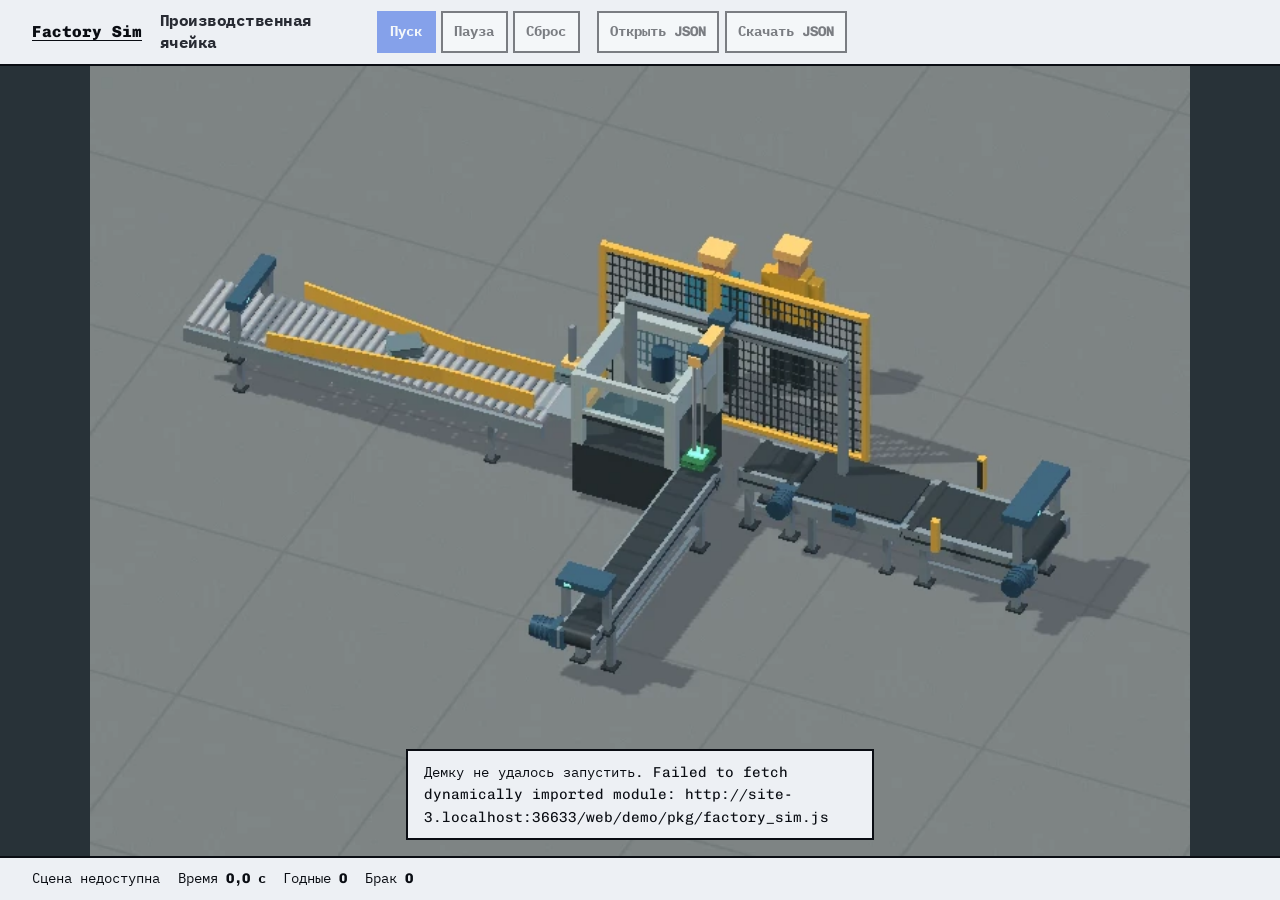
==== web/demo/index.html @ 29622460 "Add the Factory Sim WebGPU demo and Pages site" ====
<!doctype html>
<html lang="ru">
<head>
  <meta charset="utf-8">
  <meta name="viewport" content="width=device-width, initial-scale=1">
  <title>Производственная ячейка | Factory Sim</title>
  <link rel="stylesheet" href="../assets/fonts/fonts.css">
  <link rel="stylesheet" href="./demo.css">
  <script type="module" src="./demo.js"></script>
</head>
<body>
  <main class="workbench">
    <header class="toolbar">
      <a class="home" href="../">Factory Sim</a>
      <h1 id="project-name">Производственная ячейка</h1>
      <div class="commands" aria-label="Управление симуляцией">
        <button id="run" class="primary" disabled>Пуск</button>
        <button id="pause" disabled>Пауза</button>
        <button id="reset" disabled>Сброс</button>
      </div>
      <div class="commands" aria-label="Файлы проекта">
        <button id="open" disabled>Открыть JSON</button>
        <button id="save" disabled>Скачать JSON</button>
        <input id="file" type="file" accept=".json,application/json" hidden>
      </div>
    </header>
    <section class="stage" aria-label="Трёхмерная сцена">
      <canvas id="scene" aria-label="Производственная линия. Перетаскивайте оборудование на паузе."></canvas>
      <div id="splash" class="splash">
        <img src="../assets/production-cell.webp" alt=""
             width="780" height="560">
        <div class="splash-message">
          <p id="boot" role="status"></p>
          <noscript>Для запуска симуляции необходим JavaScript.</noscript>
        </div>
      </div>
    </section>
    <footer class="status">
      <p id="state">Загрузка</p>
      <p>Время <output id="time">0,0 с</output></p>
      <p>Годные <output id="good">0</output></p>
      <p>Брак <output id="scrap">0</output></p>
      <p id="notice" role="status" hidden></p>
    </footer>
  </main>
</body>
</html>
---- web/assets/fonts/fonts.css ----
@font-face {
  font-family: "Chivo Mono";
  src: url("./chivo-mono-latin.woff2") format("woff2");
  font-style: normal;
  font-weight: 400 800;
  font-display: swap;
  unicode-range: U+0000-00FF, U+2000-206F, U+2113, U+2212;
}
@font-face {
  font-family: "IBM Plex Mono";
  src: url("./plex-mono-cyrillic.woff2") format("woff2");
  font-style: normal;
  font-weight: 400;
  font-display: swap;
  unicode-range: U+0400-045F, U+2116;
}
@font-face {
  font-family: "IBM Plex Mono";
  src: url("./plex-mono-cyrillic-bold.woff2") format("woff2");
  font-style: normal;
  font-weight: 700 800;
  font-display: swap;
  unicode-range: U+0400-045F, U+2116;
}
---- web/demo/demo.css ----
/* Hallmark · app: Factory Sim WebGPU workbench · genre: modern-minimal · theme: Wayfind · v2.0.0 */
/* Hallmark · pre-emit critique: P4 H5 E4 S5 R5 V4 · the scene needs room, so controls use one wrapping toolbar */
@import url("../tokens.css");
@import url("../base.css");

:root {
  --stage: #283238;
  --stage-outline: var(--color-accent-2);
}
.workbench {
  display: grid;
  grid-template-rows: auto minmax(23rem, 1fr) auto;
  min-height: 100dvh;
}
.toolbar, .status {
  display: flex;
  flex-wrap: wrap;
  align-items: center;
  gap: .5rem 1.1rem;
  padding: .65rem clamp(.8rem, 3vw, 2rem);
}
.toolbar { border-bottom: 2px solid var(--color-ink); }
.home { font-weight: 800; }
.home:hover { color: var(--color-accent); }
h1 {
  flex: 1 1 13rem;
  font-size: 1rem;
  line-height: 1.35;
  color: var(--color-ink-2);
}
.commands { display: flex; flex-wrap: wrap; gap: .35rem; }
button {
  border: 2px solid var(--color-ink);
  color: var(--color-ink);
  background: var(--color-paper-3);
  font-size: .875rem;
  font-weight: 700;
  padding: .48rem .7rem;
  cursor: pointer;
}
button:not(:disabled):hover { background: var(--color-paper-2); }
button:not(:disabled):active { transform: translateY(1px); }
button:disabled { opacity: .5; cursor: default; }
button.primary { color: var(--color-accent-ink); background: var(--color-accent); border-color: var(--color-accent); }
button.primary:not(:disabled):hover { color: var(--color-ink); background: var(--color-accent-2); }
.stage { position: relative; background: var(--stage); min-width: 0; }
canvas { display: block; width: 100%; height: 100%; position: absolute; inset: 0; }
.stage:focus-within { outline: 2px solid var(--stage-outline); outline-offset: -3px; }
.splash { position: absolute; inset: 0; display: grid; place-items: center; }
.splash img { position: absolute; inset: 0; width: 100%; height: 100%; object-fit: contain; }
.splash-message {
  position: relative;
  align-self: end;
  max-width: 52ch;
  margin: 1rem;
  padding: .6rem 1rem;
  color: var(--color-ink);
  background: var(--color-paper);
  border: 2px solid var(--color-ink);
  font-size: .9rem;
}
.status { border-top: 2px solid var(--color-ink); font-size: .875rem; }
.status output { font-weight: 800; }
#notice { color: var(--color-accent); }
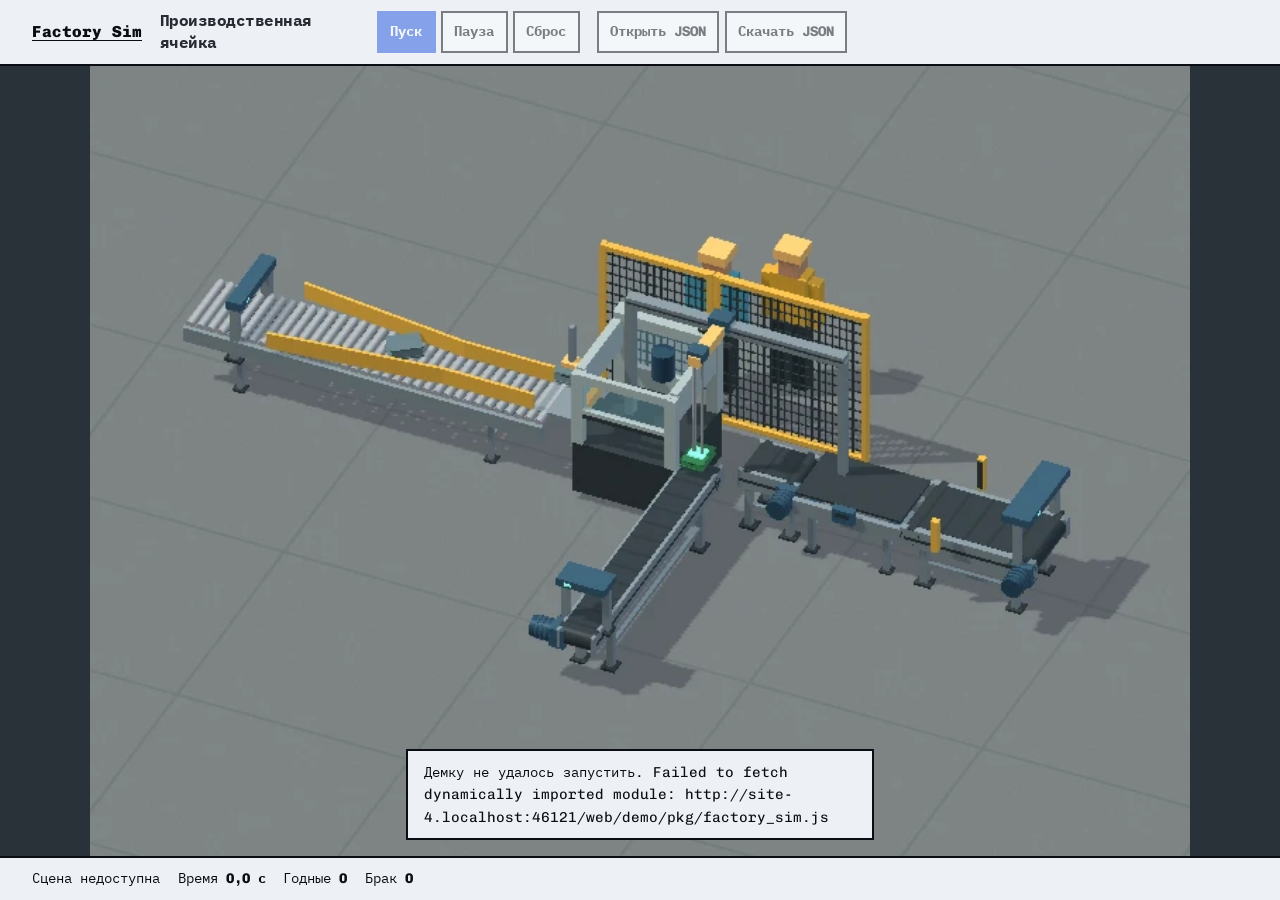
==== commit a25626a4: "Fall back to WebGL2 when WebGPU is unavailable" ====
--- a/web/demo/index.html
+++ b/web/demo/index.html
@@ -37,6 +37,7 @@
     </section>
     <footer class="status">
       <p id="state">Загрузка</p>
+      <p id="graphics" hidden></p>
       <p>Время <output id="time">0,0 с</output></p>
       <p>Годные <output id="good">0</output></p>
       <p>Брак <output id="scrap">0</output></p>
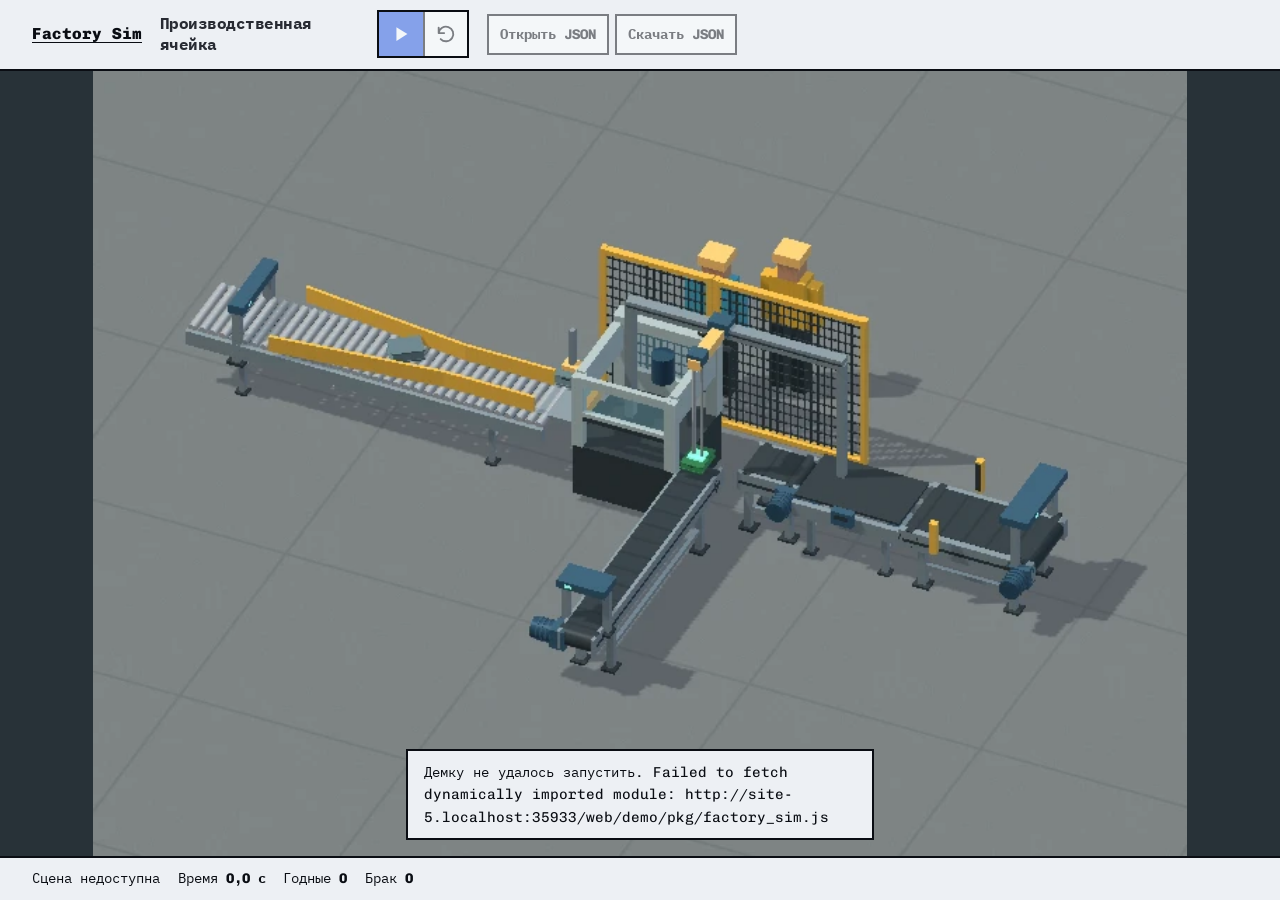
==== commit 0534a016: "Group demo playback controls in a compact toolbar" ====
--- a/web/demo/index.html
+++ b/web/demo/index.html
@@ -13,10 +13,21 @@
     <header class="toolbar">
       <a class="home" href="../">Factory Sim</a>
       <h1 id="project-name">Производственная ячейка</h1>
-      <div class="commands" aria-label="Управление симуляцией">
-        <button id="run" class="primary" disabled>Пуск</button>
-        <button id="pause" disabled>Пауза</button>
-        <button id="reset" disabled>Сброс</button>
+      <div class="player" role="group" aria-label="Управление симуляцией">
+        <button id="playback" class="primary" type="button" aria-label="Пуск" title="Пуск" disabled>
+          <svg id="play-icon" viewBox="0 0 24 24" aria-hidden="true" focusable="false">
+            <path fill="currentColor" d="M7 4.5v15l12-7.5z"/>
+          </svg>
+          <svg id="pause-icon" viewBox="0 0 24 24" aria-hidden="true" focusable="false" hidden>
+            <path fill="currentColor" d="M6 5h4v14H6zM14 5h4v14h-4z"/>
+          </svg>
+        </button>
+        <button id="reset" type="button" aria-label="Сбросить симуляцию" title="Сбросить симуляцию" disabled>
+          <svg viewBox="0 0 24 24" aria-hidden="true" focusable="false">
+            <path d="M4 11a8 8 0 1 1 2.2 6.5M4 5v6h6" fill="none" stroke="currentColor"
+                  stroke-width="2" stroke-linecap="round" stroke-linejoin="round"/>
+          </svg>
+        </button>
       </div>
       <div class="commands" aria-label="Файлы проекта">
         <button id="open" disabled>Открыть JSON</button>
--- a/web/demo/demo.css
+++ b/web/demo/demo.css
@@ -43,6 +43,22 @@
 button:disabled { opacity: .5; cursor: default; }
 button.primary { color: var(--color-accent-ink); background: var(--color-accent); border-color: var(--color-accent); }
 button.primary:not(:disabled):hover { color: var(--color-ink); background: var(--color-accent-2); }
+.player {
+  display: inline-flex;
+  flex: none;
+  border: var(--rule-bar) solid var(--color-ink);
+}
+.player button {
+  display: grid;
+  place-items: center;
+  width: 2.75rem;
+  height: 2.75rem;
+  padding: 0;
+  border: 0;
+}
+.player button + button { border-inline-start: var(--rule-bar) solid var(--color-ink); }
+.player button:focus-visible { outline-offset: -4px; outline-color: currentColor; }
+.player svg { width: 1.375rem; height: 1.375rem; }
 .stage { position: relative; background: var(--stage); min-width: 0; }
 canvas { display: block; width: 100%; height: 100%; position: absolute; inset: 0; }
 .stage:focus-within { outline: 2px solid var(--stage-outline); outline-offset: -3px; }
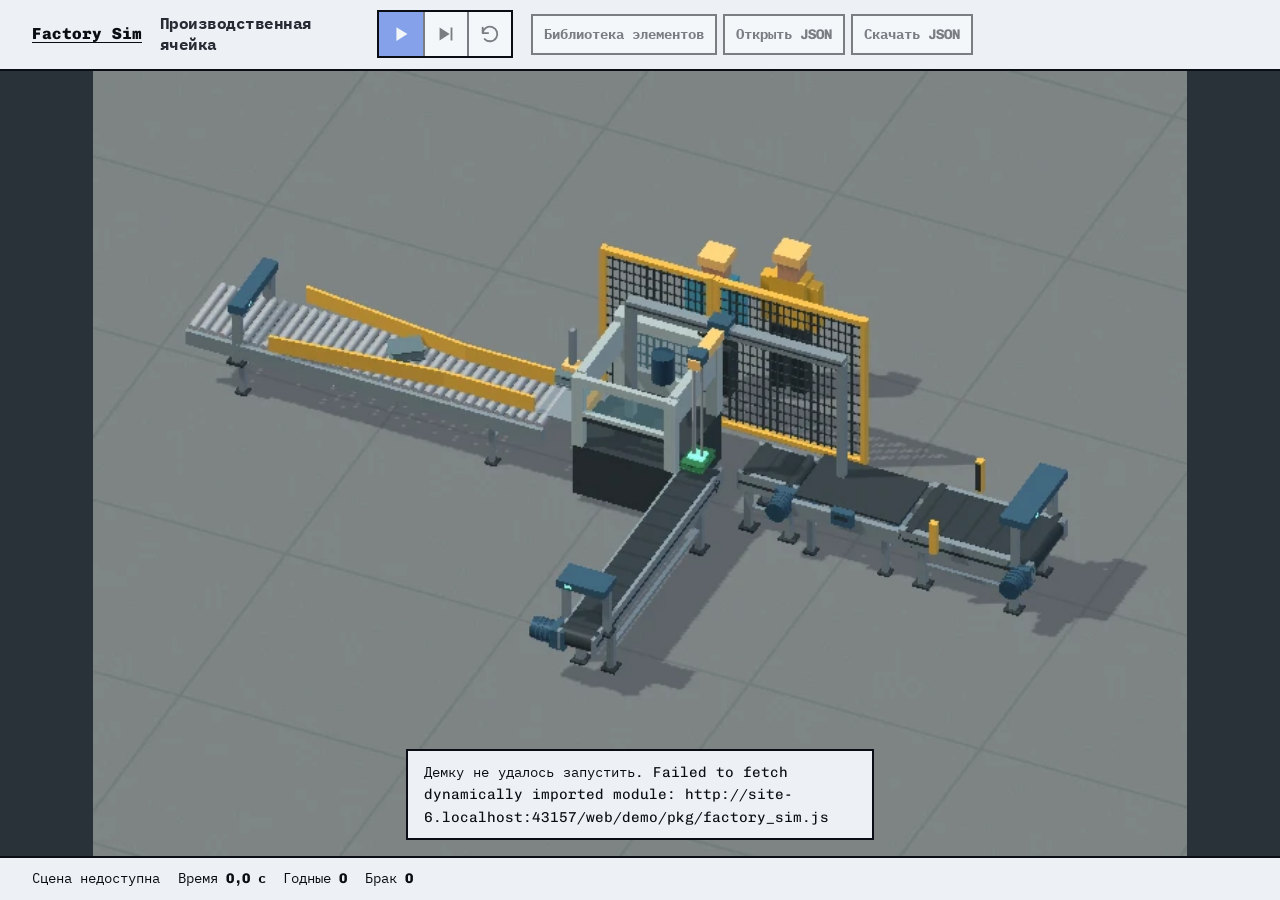
==== commit 0d51d468: "Share the element library with the web demo and add stepping" ====
--- a/web/demo/index.html
+++ b/web/demo/index.html
@@ -22,6 +22,11 @@
             <path fill="currentColor" d="M6 5h4v14H6zM14 5h4v14h-4z"/>
           </svg>
         </button>
+        <button id="step" type="button" aria-label="Один шаг симуляции" title="Один шаг симуляции" disabled>
+          <svg viewBox="0 0 24 24" aria-hidden="true" focusable="false">
+            <path fill="currentColor" d="M5 5v14l11-7zM17 5h2v14h-2z"/>
+          </svg>
+        </button>
         <button id="reset" type="button" aria-label="Сбросить симуляцию" title="Сбросить симуляцию" disabled>
           <svg viewBox="0 0 24 24" aria-hidden="true" focusable="false">
             <path d="M4 11a8 8 0 1 1 2.2 6.5M4 5v6h6" fill="none" stroke="currentColor"
@@ -29,7 +34,8 @@
           </svg>
         </button>
       </div>
-      <div class="commands" aria-label="Файлы проекта">
+      <div class="commands" aria-label="Редактирование и файлы проекта">
+        <button id="library" type="button" aria-pressed="false" disabled>Библиотека элементов</button>
         <button id="open" disabled>Открыть JSON</button>
         <button id="save" disabled>Скачать JSON</button>
         <input id="file" type="file" accept=".json,application/json" hidden>
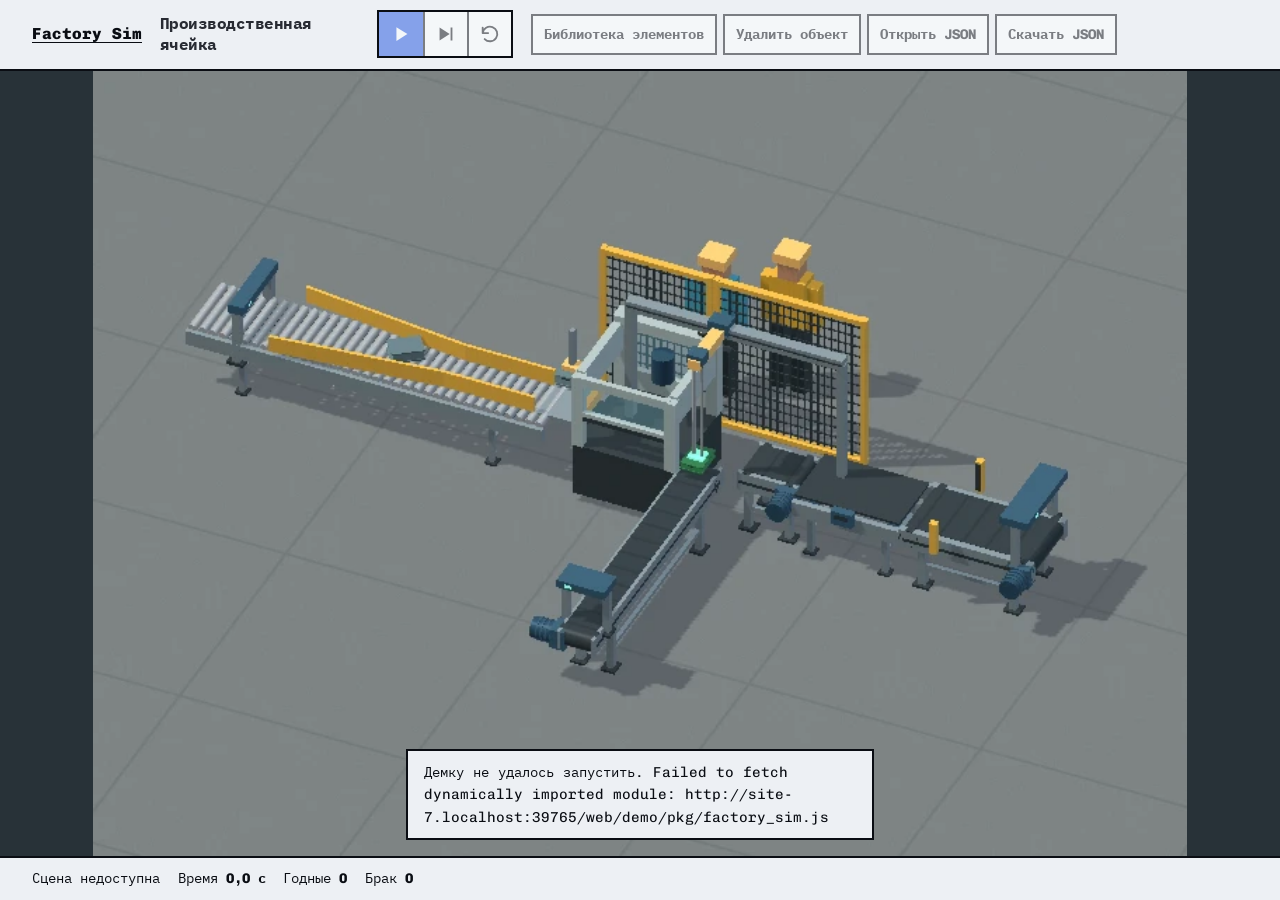
==== commit 8b7ea6f8: "Allow deleting selected objects in the web demo" ====
--- a/web/demo/index.html
+++ b/web/demo/index.html
@@ -36,6 +36,7 @@
       </div>
       <div class="commands" aria-label="Редактирование и файлы проекта">
         <button id="library" type="button" aria-pressed="false" disabled>Библиотека элементов</button>
+        <button id="remove" type="button" title="Удалить выбранный объект (Delete)" aria-keyshortcuts="Delete" disabled>Удалить объект</button>
         <button id="open" disabled>Открыть JSON</button>
         <button id="save" disabled>Скачать JSON</button>
         <input id="file" type="file" accept=".json,application/json" hidden>
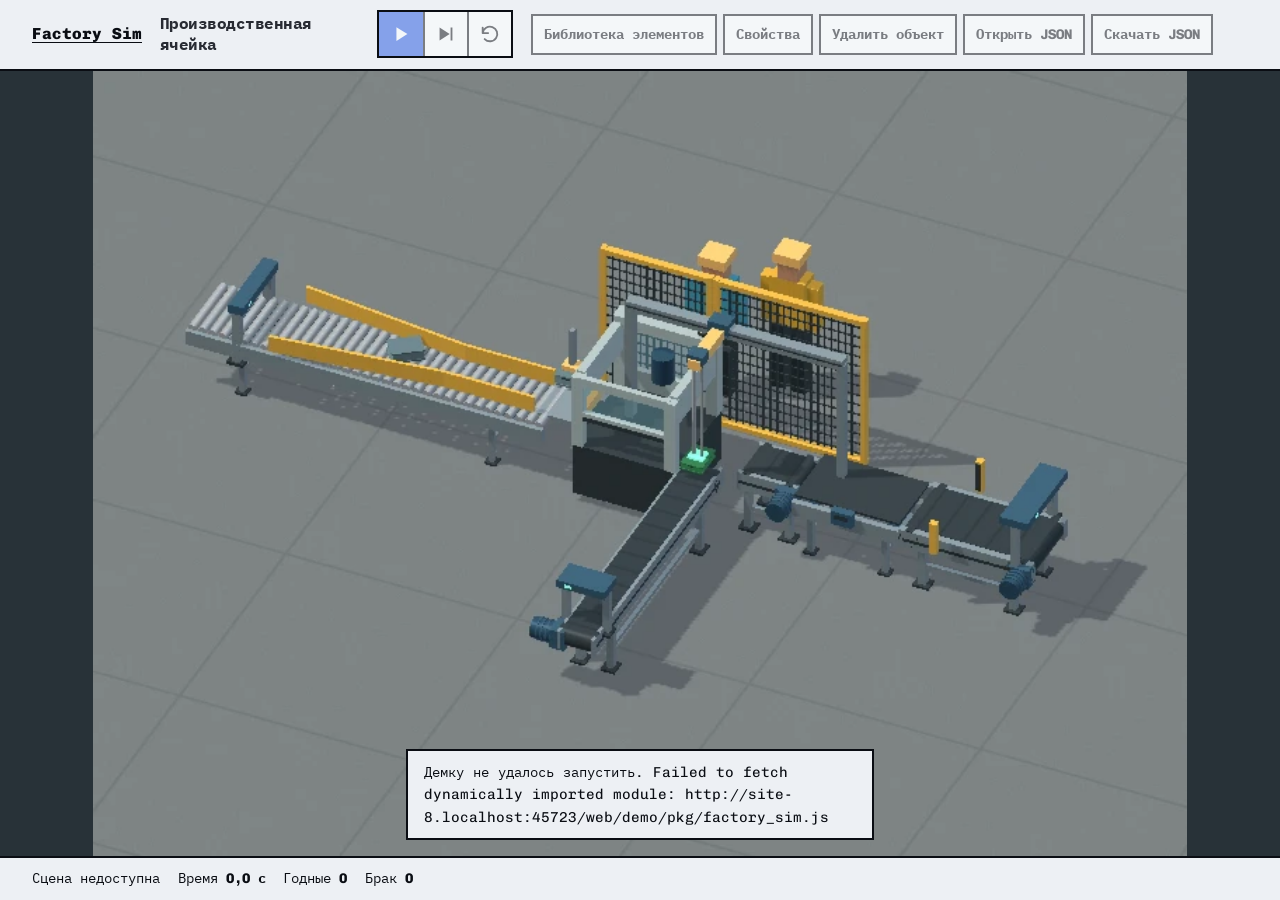
==== commit a498386d: "Share the selected object inspector with the web demo" ====
--- a/web/demo/index.html
+++ b/web/demo/index.html
@@ -36,6 +36,7 @@
       </div>
       <div class="commands" aria-label="Редактирование и файлы проекта">
         <button id="library" type="button" aria-pressed="false" disabled>Библиотека элементов</button>
+        <button id="inspector" type="button" title="Инспектор выбранного объекта" aria-pressed="false" disabled>Свойства</button>
         <button id="remove" type="button" title="Удалить выбранный объект (Delete)" aria-keyshortcuts="Delete" disabled>Удалить объект</button>
         <button id="open" disabled>Открыть JSON</button>
         <button id="save" disabled>Скачать JSON</button>
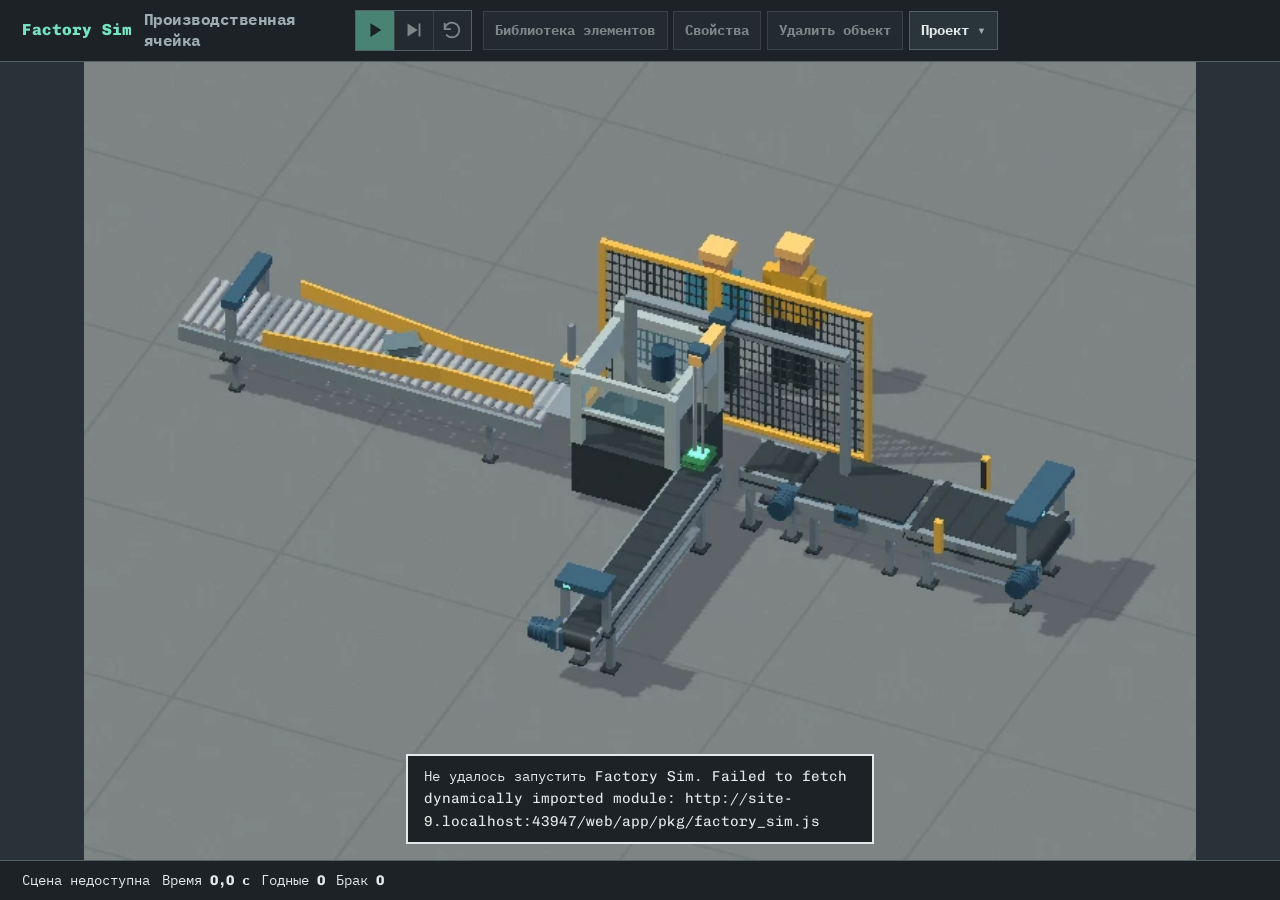
==== commit e5645353: "Release Factory Sim as a supported browser editor" ====
--- a/web/demo/index.html
+++ b/web/demo/index.html
@@ -3,65 +3,11 @@
 <head>
   <meta charset="utf-8">
   <meta name="viewport" content="width=device-width, initial-scale=1">
-  <title>Производственная ячейка | Factory Sim</title>
-  <link rel="stylesheet" href="../assets/fonts/fonts.css">
-  <link rel="stylesheet" href="./demo.css">
-  <script type="module" src="./demo.js"></script>
+  <link rel="canonical" href="../app/">
+  <title>Factory Sim | Веб-приложение</title>
+  <script>location.replace("../app/" + location.search + location.hash);</script>
 </head>
 <body>
-  <main class="workbench">
-    <header class="toolbar">
-      <a class="home" href="../">Factory Sim</a>
-      <h1 id="project-name">Производственная ячейка</h1>
-      <div class="player" role="group" aria-label="Управление симуляцией">
-        <button id="playback" class="primary" type="button" aria-label="Пуск" title="Пуск" disabled>
-          <svg id="play-icon" viewBox="0 0 24 24" aria-hidden="true" focusable="false">
-            <path fill="currentColor" d="M7 4.5v15l12-7.5z"/>
-          </svg>
-          <svg id="pause-icon" viewBox="0 0 24 24" aria-hidden="true" focusable="false" hidden>
-            <path fill="currentColor" d="M6 5h4v14H6zM14 5h4v14h-4z"/>
-          </svg>
-        </button>
-        <button id="step" type="button" aria-label="Один шаг симуляции" title="Один шаг симуляции" disabled>
-          <svg viewBox="0 0 24 24" aria-hidden="true" focusable="false">
-            <path fill="currentColor" d="M5 5v14l11-7zM17 5h2v14h-2z"/>
-          </svg>
-        </button>
-        <button id="reset" type="button" aria-label="Сбросить симуляцию" title="Сбросить симуляцию" disabled>
-          <svg viewBox="0 0 24 24" aria-hidden="true" focusable="false">
-            <path d="M4 11a8 8 0 1 1 2.2 6.5M4 5v6h6" fill="none" stroke="currentColor"
-                  stroke-width="2" stroke-linecap="round" stroke-linejoin="round"/>
-          </svg>
-        </button>
-      </div>
-      <div class="commands" aria-label="Редактирование и файлы проекта">
-        <button id="library" type="button" aria-pressed="false" disabled>Библиотека элементов</button>
-        <button id="inspector" type="button" title="Инспектор выбранного объекта" aria-pressed="false" disabled>Свойства</button>
-        <button id="remove" type="button" title="Удалить выбранный объект (Delete)" aria-keyshortcuts="Delete" disabled>Удалить объект</button>
-        <button id="open" disabled>Открыть JSON</button>
-        <button id="save" disabled>Скачать JSON</button>
-        <input id="file" type="file" accept=".json,application/json" hidden>
-      </div>
-    </header>
-    <section class="stage" aria-label="Трёхмерная сцена">
-      <canvas id="scene" aria-label="Производственная линия. Перетаскивайте оборудование на паузе."></canvas>
-      <div id="splash" class="splash">
-        <img src="../assets/production-cell.webp" alt=""
-             width="780" height="560">
-        <div class="splash-message">
-          <p id="boot" role="status"></p>
-          <noscript>Для запуска симуляции необходим JavaScript.</noscript>
-        </div>
-      </div>
-    </section>
-    <footer class="status">
-      <p id="state">Загрузка</p>
-      <p id="graphics" hidden></p>
-      <p>Время <output id="time">0,0 с</output></p>
-      <p>Годные <output id="good">0</output></p>
-      <p>Брак <output id="scrap">0</output></p>
-      <p id="notice" role="status" hidden></p>
-    </footer>
-  </main>
+  <a href="../app/">Открыть веб-приложение Factory Sim</a>
 </body>
 </html>
